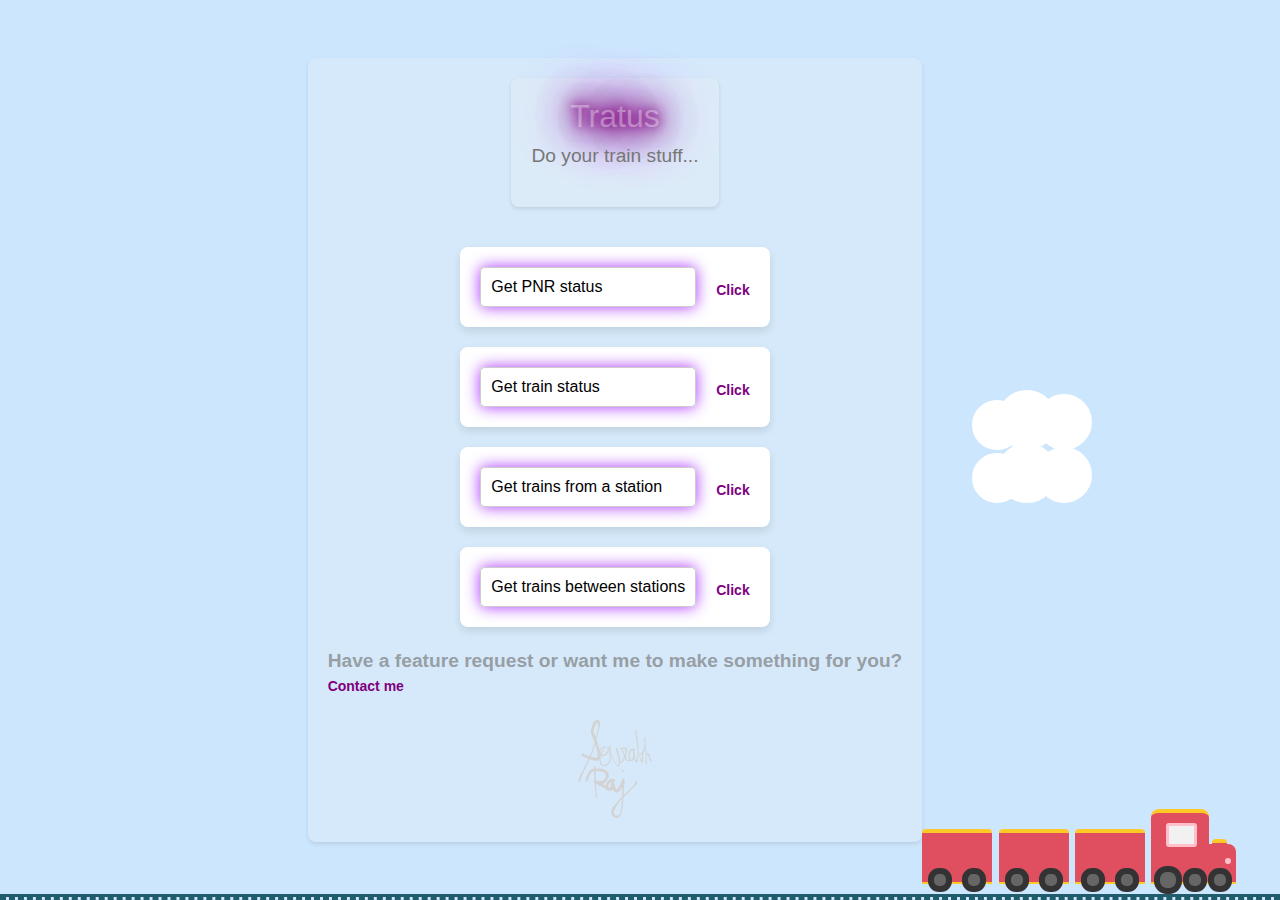
==== index.html @ b8e3e9cc "initial commit" ====
<!DOCTYPE html>
<html lang="en">
  <head>
    <meta charset="UTF-8" />
    <title>Tratus - Does train stuff</title>
    <link rel="stylesheet" href="./style.css" />
    <link rel="stylesheet" href="./effect.css" />
  </head>

  <body>
    <div class="container">
      <div class="container">
        <div class="header">
          <div class="title">Tratus</div>
          <div class="subtitle">Do your train stuff...</div>
        </div>
      </div>
      <div class="stacked-boxes">
        <div class="box">
          <span class="link-span-text">Get PNR status</span>
          <a
            href="./pages/pnr-status.html"
            target="_blank"
            rel="noopener noreferrer"
            >Click</a
          >
        </div>
        <div class="box">
          <span class="link-span-text">Get train status</span>
          <a
            href="./pages/train-status.html"
            target="_blank"
            rel="noopener noreferrer"
            >Click</a
          >
        </div>
        <div class="box">
          <span class="link-span-text">Get trains from a station</span>
          <a
            href="./pages/trains-from-station.html"
            target="_blank"
            rel="noopener noreferrer"
            >Click</a
          >
        </div>
        <div class="box">
          <span class="link-span-text">Get trains between stations</span>
          <a
            href="./pages/trains-between-stations.html"
            target="_blank"
            rel="noopener noreferrer"
            >Click</a
          >
        </div>
      </div>
      <div class="footer">
        <div class="contact">
          <span
            >Have a feature request or want me to make something for you?
          </span>
          <a
            href="mailto:1582003sourabh@gmail.com?subject=From%20Tratus "
            target="_blank"
            rel="noopener noreferrer"
            class="mail"
            >Contact me</a
          >
        </div>
      </div>
      <div class="tag">
        <a
          href="https://linktr.ee/lucifer9199"
          target="_blank"
          rel="noopener noreferrer"
        >
          <img src="./assets/tag.svg" alt="tag" />
        </a>
      </div>
    </div>
    <section class="stage">
      <div class="sky">
        <div class="cloud"></div>
        <div class="cloud"></div>
      </div>
      <div class="train">
        <div class="wagon"></div>
        <div class="wagon"></div>
        <div class="wagon"></div>
        <div class="locomotive">
          <div class="cabin"></div>
          <div class="motor"></div>
          <div class="chimney">
            <div class="smoke"></div>
          </div>
          <div class="light"></div>
        </div>
      </div>
    </section>
  </body>
</html>
---- style.css ----
* {
  margin: 0;
  padding: 0;
  box-sizing: border-box;
}

body {
  font-family: Arial, sans-serif;
  font-size: 1.4rem;
  margin: 0;
  padding: 0;
  display: flex;
  justify-content: center;
  align-items: center;
  height: 100vh;
}

.container {
  display: flex;
  flex-direction: column;
  align-items: center;
  max-width: 100%;
  padding: 20px;
  border-radius: 8px;
  background-color: #f2f2f23f;
  box-shadow: 0 2px 4px rgba(0, 0, 0, 0.1);
}

.title {
  text-align: center;
  font-size: 2rem;
  margin-bottom: 10px;
  color: #ffffff58;
  text-shadow: 0 0 10px #800080, 0 0 20px #800080, 0 0 30px #800080,
    0 0 40px #800080, 0 0 50px #800080, 0 0 60px #800080, 0 0 70px #800080;
  transition: text-shadow 0.3s ease;
}

.title:hover {
  animation: neon-glow 1s ease-in-out infinite alternate;
}

@keyframes neon-glow {
  0% {
    text-shadow: 0 0 10px #800080, 0 0 20px #800080, 0 0 30px #800080,
      0 0 40px #800080, 0 0 50px #800080, 0 0 60px #800080, 0 0 70px #800080;
  }
  100% {
    text-shadow: 0 0 20px #800080, 0 0 30px #800080, 0 0 40px #800080,
      0 0 50px #800080, 0 0 60px #800080, 0 0 70px #800080, 0 0 80px #800080;
  }
}

.subtitle {
  text-align: center;
  font-size: 1.2rem;
  color: #777;
  margin-bottom: 20px;
}

input[type="text"],
input[type="submit"] {
  padding: 10px;
  margin-bottom: 10px;
  border: none;
  border-radius: 5px;
  outline: none;
  transition: box-shadow 0.3s ease;
}

input[type="text"] {
  box-shadow: 0 0 15px purple;
}

input[type="submit"] {
  background-color: purple;
  color: #fff;
  cursor: pointer;
  box-shadow: 0 0 15px purple;
}

input[type="text"]:hover,
input[type="submit"]:hover {
  box-shadow: 0 0 25px purple;
}

.footer {
  display: flex;
  justify-content: center;
  align-items: center;
  flex-direction: column;
  margin-top: 20px;
}

.contact span {
  font-size: 1.2rem;
  color: #777777ab;
  font-weight: bold;
  margin-bottom: 10px;
}

a {
  color: purple;
  text-decoration: none;
  font-weight: bold;
}

.tag {
  margin-top: 20px;
}

.tag img {
  width: 100px;
  height: 100px;
}

.stacked-boxes {
  margin-top: 20px;
}

.box {
  display: flex;
  flex-direction: row;
  align-items: center;
  gap: 20px;
  margin-top: 20px;
  max-width: 100%;
  padding: 20px;
  border-radius: 8px;
  background-color: #fff;
  box-shadow: 0 4px 8px rgba(0, 0, 0, 0.1);
}

.link-span-text {
  width: 100%;
  padding: 10px;
  border: 1px solid #ccc;
  border-radius: 5px;
  outline: none;
  font-size: 16px;
  box-shadow: 0 0 15px rgba(150, 0, 255, 0.8); /* Purple neon shadow */
}

a {
  display: block;
  color: purple;
  margin-top: 5px;
  text-decoration: none;
  font-size: 14px;
}

.box:hover .link-span-text,
.box:hover a {
  box-shadow: 0 0 25px rgba(150, 0, 255, 0.8); /* Hover effect for neon shadow */
}
---- effect.css ----
html,
.ground {
  height: 100%;
}

body {
  background-color: #cce6fd;
  overflow: hidden;
  animation: dayTime 40s linear infinite;
}

/*CLOUDS*/
.sky {
  position: relative;
}

.cloud {
  margin: 5% 0 0 100%;
  position: relative;
}

.cloud:before,
.cloud:after {
  position: absolute;
  content: "";
}

.cloud,
.cloud:before,
.cloud:after {
  background: #fff;
  border-radius: 50%;
  border: 25px solid #fff;
  width: 0.5%;
  overflow: visible;
}

.cloud:before {
  top: -35px;
  right: -60px;
  border-width: 30px;
}

.cloud:after {
  bottom: -25px;
  right: -95px;
  border-width: 28px;
}

.sky .cloud:nth-child(1) {
  -webkit-animation: wind 80s infinite;
  animation: wind 80s infinite;
}

.sky .cloud:nth-child(2) {
  -webkit-animation: wind 150s infinite;
  animation: wind 150s infinite;
}

.stage:after {
  content: " ";
  position: absolute;
  left: 0;
  right: 0;
  bottom: 0;
  border-top: 3px solid #205c6b;
  border-bottom: 3px dashed #205c6b;
}

/*TRAIN*/
.train {
  position: absolute;
  bottom: 10px;
  width: 310px;
  z-index: 1;
}

.wagon,
.cabin,
.chimney {
  border-radius: 4px 4px 0 0;
  border-top: 4px solid #ffc928;
}

.wagon,
.motor {
  border-bottom: 2px solid #ffc928;
}

.wagon,
.locomotive {
  display: inline-block;
  width: 70px;
  height: 55px;
  background-color: #e04f60;
  position: relative;
}

/*WHEELS*/
.wagon:before,
.wagon:after,
.motor:before,
.motor:after,
.cabin:after {
  content: " ";
  color: #fff;
  padding: 6px;
  position: absolute;
  border-radius: 46%;
  border: 6px solid #333;
  bottom: -10px;
  background-color: #666;
  -webkit-animation: spin 4s linear infinite;
  -moz-animation: spin 4s linear infinite;
  animation: spin 4s linear infinite;
}

.wagon:before {
  left: 6px;
}

.wagon:after {
  right: 6px;
}

.motor:before {
  left: 32px;
}

.motor:after {
  right: 4px;
}

.cabin:after {
  bottom: -50px;
  padding: 8px;
  left: 3px;
}

/*LOCOMOTIVE*/
.locomotive {
  background-color: transparent;
}

.locomotive .cabin {
  width: 58px;
  height: 35px;
  background-color: #e04f60;
  position: relative;
  z-index: 1;
  border-radius: 8px 8px 0 0;
}

/*locomotive window*/
.locomotive .cabin:before {
  content: " ";
  width: 25px;
  height: 18px;
  position: absolute;
  top: 10px;
  left: 15px;
  border-radius: 3px;
  border: 3px solid pink;
  background-color: #f1f1f1;
}

.locomotive .motor {
  display: inline-block;
  width: 85px;
  height: 40px;
  background-color: #e04f60;
  position: relative;
  border-radius: 0 8px 0px 0px;
}

.locomotive .chimney {
  position: absolute;
  width: 15px;
  height: 15px;
  background-color: #e04f60;
  right: -6px;
  bottom: 10px;
  -webkit-animation: puf 4s 2;
  animation: puf 4s 2;
}

.locomotive .light {
  content: " ";
  position: absolute;
  right: -10px;
  bottom: 0;
  border-radius: 50%;
  border: 3px solid pink;
}

.train {
  -webkit-animation: voyage 20s linear infinite;
  animation: voyage 20s linear infinite;
}

/*ANIMATIONS*/
@-webkit-keyframes dayTime {
  0% {
    background-color: #cce6fd;
  }
  50% {
    background-color: #252645;
  }
  100% {
    background-color: #cce6fd;
  }
}
@keyframes dayTime {
  0% {
    background-color: #cce6fd;
  }
  50% {
    background-color: #252645;
  }
  100% {
    background-color: #cce6fd;
  }
}
@-webkit-keyframes puf {
  0% {
    bottom: 0px;
  }
  25% {
    bottom: -1px;
  }
  100% {
    bottom: 5px;
  }
}
@keyframes puf {
  0% {
    bottom: 0px;
  }
  25% {
    bottom: -1px;
  }
  100% {
    bottom: 5px;
  }
}
@-webkit-keyframes wind {
  0% {
    right: 0;
  }
  100% {
    right: 110%;
  }
}
@keyframes wind {
  0% {
    right: 0;
  }
  100% {
    right: 110%;
  }
}
@-webkit-keyframes voyage {
  0% {
    left: -310px;
  }
  100% {
    left: 100%;
  }
}
@keyframes voyage {
  0% {
    left: -310px;
  }
  100% {
    left: 100%;
  }
}
@-webkit-keyframes spin {
  100% {
    -webkit-transform: rotate(360deg);
  }
}
@keyframes spin {
  100% {
    -webkit-transform: rotate(360deg);
    transform: rotate(360deg);
  }
}
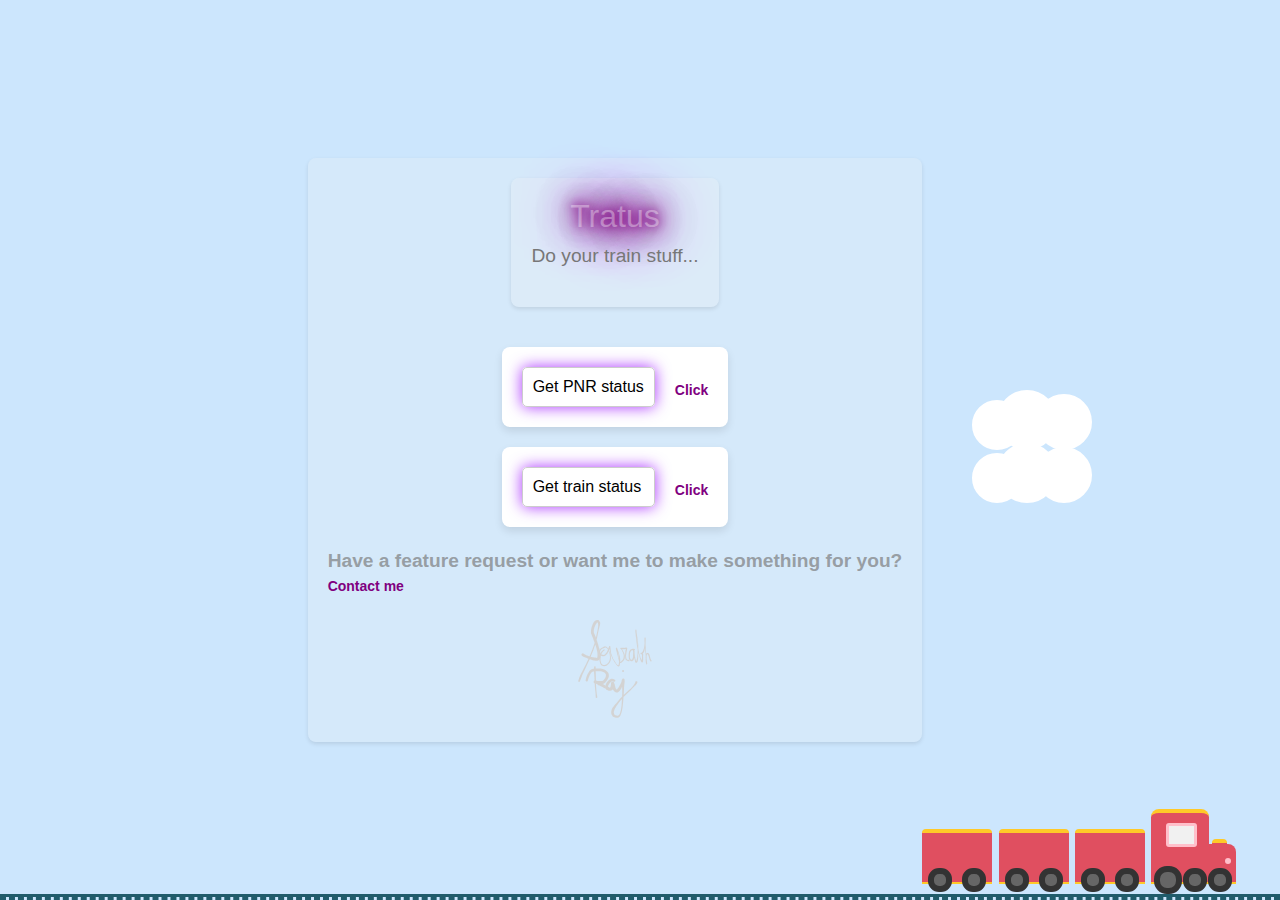
==== commit 2a93f990: "api test" ====
--- a/index.html
+++ b/index.html
@@ -34,7 +34,7 @@
             >Click</a
           >
         </div>
-        <div class="box">
+        <!-- <div class="box">
           <span class="link-span-text">Get trains from a station</span>
           <a
             href="./pages/trains-from-station.html"
@@ -51,7 +51,7 @@
             rel="noopener noreferrer"
             >Click</a
           >
-        </div>
+        </div> -->
       </div>
       <div class="footer">
         <div class="contact">
